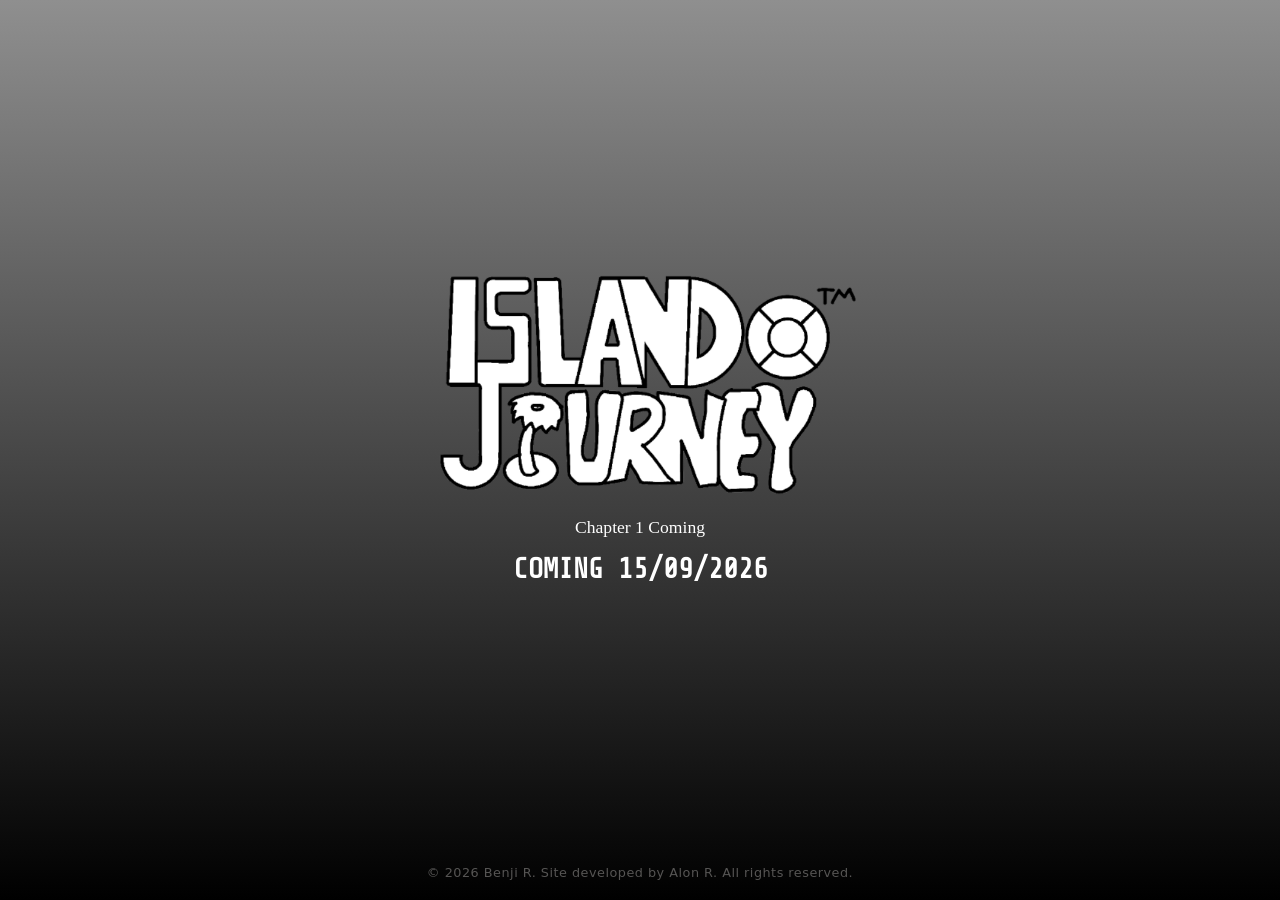
==== index.html @ 7397c51a "Inverted colors" ====
<!DOCTYPE html>
<html lang="en">
<head>
    <meta charset="UTF-8">
    <meta name="viewport" content="width=device-width, initial-scale=1.0">
    <title>Benji Comics</title>
    <link rel="stylesheet" href="./css/common.css">
    <link rel="stylesheet" href="./css/library.css">

    <link rel="apple-touch-icon" sizes="180x180" href="./images/favicon/apple-touch-icon.png">
    <link rel="icon" type="image/png" sizes="32x32" href="./images/favicon/favicon-32x32.png">
    <link rel="icon" type="image/png" sizes="16x16" href="./images/favicon/favicon-16x16.png">
    <link rel="manifest" href="./images/favicon/site.webmanifest">    

    <!-- Open Graph Metadata (Facebook, Scrapers) -->
    <meta property="og:type" content="website">
    <meta property="og:url" content="https://islandjourney.net">
    <meta property="og:title" content="Island Journey">
    <meta property="og:description" content="Island Journey comics, by Benji R">
    <meta property="og:image" content="https://islandjourney.net/images/front.png">
    <meta property="og:image:width" content="1200">
    <meta property="og:image:height" content="630">

    <!-- Discord & Twitter Cards Meta Tags -->
    <meta name="twitter:card" content="Island Journey">
    <meta name="twitter:title" content="Island Journey">
    <meta name="twitter:description" content="Island Journey comics, by Benji R">
    <meta name="twitter:image" content="https://islandjourney.net/images/front.png">    
</head>
<body>
    <div class="content-wrapper"><div class="main-content">

    <main class="library-grid">
        <div class="book-item">
            <!-- Book 2 Card Entry -->
            <div class="section-wrapper">
                <!-- Points to front cover image of your first booklet -->
                <img src="./images/island-journey-new.png" alt="Island Journey comics">
            </div>
            <div class="book-info">
                <div class="book-title">Chapter 1 Coming</div>
                <div class="book-title share-tech-mono">COMING 15/09/2026</div>
            </div>
        </div>

    </main>
    </div>
    <!-- Fixed Copyright Footer -->
    <footer>
        &copy; <script>document.write(new Date().getFullYear());</script> Benji R. Site developed by Alon R. All rights reserved.
    </footer>  
    </div>

</body>
</html>
---- css/common.css ----
body, html {
    margin: 0;
    padding: 0;
    width: 100%;
    min-height: 100vh; /* Changed from height to min-height */
    background: #000000;
    background: linear-gradient(0deg,rgba(0, 0, 0, 1) 0%, rgba(143, 143, 143, 1) 100%);    font-family: system-ui, -apple-system, sans-serif;
    color: white;
    overflow-x: hidden;
    overflow-y: auto;   /* Allows smooth vertical scrolling if elements expand */
    font-family: system-ui, sans-serif;
    
    /* Modern flex layout to push the footer down */
    display: flex;
    flex-direction: column;
}

body {
    padding: 20px;
}

.content-wrapper {
    display: flex;
    flex-direction: column;
    min-height: 100%;
    flex-grow: 1;
}

.main-content {
    flex-grow: 1;
    display: flex;
    flex-direction: column;
    justify-content: center;
    align-items: center;
}


/*Back button*/
#floating-back-btn {
    position: fixed;
    top: 24px;
    left: 24px;
    z-index: 1000;
    width: 54px;
    height: 54px;
    background-color: rgba(250, 248, 245, 0.4); /* Matches your arrow navigation background */
    color: #7a7164;            /* Matches your arrow navigation text color */
    border: 1px solid rgba(140, 131, 117, 0.15);
    border-radius: 50%;
    display: flex;
    align-items: center;
    justify-content: center;
    cursor: pointer;
    opacity: 0.5;              /* Semi-transparent by default */
    transition: all 0.3s ease;
    text-decoration: none;
    backdrop-filter: blur(4px);
    -webkit-backdrop-filter: blur(4px);
}

#floating-back-btn:hover {
    opacity: 1;                /* Fully visible on hover */
    background-color: rgba(250, 248, 245, 0.8);
    color: #4a443c;
    border-color: rgba(140, 131, 117, 0.3);
    box-shadow: 0 4px 12px rgba(0, 0, 0, 0.05);
}

#floating-back-btn svg {
    width: 22px;
    height: 22px;
}

/* Shift position slightly on small mobile screens to stay uniform with the arrow buttons */
@media (max-width: 600px) {
    #floating-back-btn {
        top: 16px;
        left: 16px;
        width: 40px;
        height: 40px;
    }
    #floating-back-btn svg {
        width: 18px;
        height: 18px;
    }
}

footer {
    width: 100%;
    text-align: center;
    padding-top: 16px;
    font-family: system-ui, -apple-system, sans-serif;
    font-size: 0.8rem;
    letter-spacing: 0.5px;
    color: #8d8b89;            
    opacity: 0.6;              /* Semi-transparent by default */
    transition: opacity 0.3s ease, visibility 0.3s ease;
    user-select: none;         
    background-color: transparent;
    margin-top: auto;          /* Pushes itself to the absolute bottom of the flexbox path */
}

footer:hover {
    opacity: 1;                /* Fully vibrant on hover */
}

@media (max-width: 600px) {
    footer {
        font-size: 0.75rem;
        padding: 12px 0;
    }
}

footer.floating-footer {
    position: fixed;
    bottom: 12px;
    left: 50%;
    transform: translateX(-50%);
    z-index: 999; /* Sits right beneath navigation buttons but above the book background */
    font-family: system-ui, -apple-system, sans-serif;
    font-size: 0.8rem;
    letter-spacing: 0.5px;
    color: #8d8b89;            /* Matches your arrow button text theme color */
    opacity: 0.4;              /* Semi-transparent by default */
    pointer-events: auto;
    transition: opacity 0.3s ease, visibility 0.3s ease;
    white-space: nowrap;
    user-select: none;         /* Prevents accidental text highlights during mouse dragging */
    padding: 0 !important;
    display: inline;
    width: auto;    
}

footer.floating-footer:hover {
    opacity: 1;                /* Fully vibrant when hovered */
}

/* Keep it legible on small mobile screens */
@media (max-width: 600px) {
    footer.floating-footer {
        font-size: 0.75rem;
        bottom: 8px;
    }
}
---- css/library.css ----
@font-face {
  font-family: Share_Tech_Mono; /* set name */
  src: url('./fonts/Share_Tech_Mono/ShareTechMono-Regular.ttf'); /* url of the font */
}

.share-tech-mono {
    font-family: Share_Tech_Mono, monospace !important;
    font-weight: 900 !important;
    font-size: 28px !important;  
}

* {
    box-sizing: border-box;
    margin: 0;
    padding: 0;
}

body {
    background: #000000;
    background: linear-gradient(0deg,rgba(0, 0, 0, 1) 0%, rgba(143, 143, 143, 1) 100%);    font-family: system-ui, -apple-system, sans-serif;
    color: white;
    min-height: 100vh;
    /*padding: 40px 20px;*/
    display: flex;
    flex-direction: column;
    align-items: center;
    justify-content: center; /* Centers the whole library vertically if it fits the screen */
}

header {
    text-align: center;
    /*margin-bottom: 50px;*/
    max-width: 600px;
}

header a, header a:visited, header a:hover, header a:active {
    text-decoration: none;
    color: inherit;
}

header h1 {
    font-family: 'Georgia', serif;
    font-size: 2.5rem;
    color: #2c251e;
    margin-bottom: 12px;
    font-weight: normal;
    letter-spacing: 0.5px;
}

header p {
    color: #7a7164;
    font-size: 1rem;
    line-height: 1.5;
}

/* Centered Library Container */
.library-grid {
    display: flex;
    flex-wrap: wrap;
    justify-content: center; /* Forces cards to center perfectly when under the max limit */
    gap: 50px; /* Generous spacing between your two main volumes */
    width: 100%;
    max-width: 1100px;
    padding: 20px 0;
}

/* Interactive Book Card Wrapper */
.book-item {
    text-decoration: none;
    color: inherit;
    display: flex;
    flex-direction: column;
    align-items: center;
    width: 60%; /* Fixed ideal width for standalone presentation layout */
}

/* Soft Paper Cover Container */
.cover-wrapper {
    position: relative;
    width: 100%;
    aspect-ratio: 3 / 4; 
    background-color: #faf8f5;
    border-radius: 2px 6px 6px 2px;
    box-shadow: 0 8px 20px rgba(44, 37, 30, 0.08), 
                0 2px 5px rgba(44, 37, 30, 0.04);
    transition: all 0.4s cubic-bezier(0.16, 1, 0.3, 1);
    overflow: hidden;
    display: flex;
    align-items: center;
    justify-content: center;
}

/* Subtle vertical linear shadow on the left edge to simulate a book spine fold */
.cover-wrapper::after {
    content: '';
    position: absolute;
    top: 0;
    left: 0;
    width: 12px;
    height: 100%;
    /*background: linear-gradient(to right, rgba(0,0,0,0.08) 0%, rgba(0,0,0,0.03) 25%, rgba(0,0,0,0) 100%);*/
    border-radius: 2px 0 0 2px;
    z-index: 2;
}

.cover-wrapper img {
    width: 100%;
    height: 100%;
    object-fit: cover;
    display: block;
    transition: transform 0.4s ease;
}

.section-wrapper {
    width: 100%;
}

.section-wrapper img {
    width: 100%;
    transition: transform 0.4s ease;
}

header img {
    width: 150px;
}

/* Elegant Hover Physics */
/*
.book-item:hover .cover-wrapper{
    transform: translateY(-8px) scale(1.07);
    box-shadow: 0 16px 32px rgba(44, 37, 30, 0.15), 
                0 4px 10px rgba(44, 37, 30, 0.08);
    
    border-color: rgba(140, 131, 117, 0.3);
}
*/

/*
.book-item:hover img {
    transform: translateY(-8px) / *scale(1.07)* /;
    filter: drop-shadow(5px 5px 5px #222);
}

.book-item:hover .cover-wrapper img {
    transform: scale(1.01);
}
*/

/* Typography Styling for Book Titles */
.book-info {
    margin-top: 16px;
    text-align: center;
    width: 100%;
}

.book-title {
    font-family: 'Georgia', serif;
    font-size: 1.1rem;
    color: white;
    margin-bottom: 15px;
    transition: color 0.2s ease;
    /*
    white-space: nowrap;
    overflow: hidden;
    */
    text-overflow: ellipsis;
}

/*
.book-item:hover .book-title {
    color: #8c8375; 
}
*/

.book-meta {
    font-size: 0.8rem;
    color: #8c8375;
    letter-spacing: 0.5px;
    text-transform: uppercase;
}

/* Responsive Breakpoints */
@media (max-width: 600px) {
    .library-grid {
        gap: 30px;
    }
    .book-item {
        width: 90%; /* Slightly compact layout rules for mobile browsing */
    }
    header h1 {
        font-size: 2rem;
    }
}

.coming-soon {
    position: relative;
}

.coming-soon .message {
    display: none !important;
    position: absolute;
    z-index: 9999;
    color: white;
    font-weight: 900;
    font-size: 35px;
    background: rgba(0,0,0, 0.5);
    height: 100%;
    width: 100%;
    justify-content: center;
    align-items: center;
}

.coming-soon .message div {
    text-align: center;
    padding: 20px;
}

.coming-soon:hover .message {
    display: flex !important;
}

.youtube-link {
    position: relative;
}

.youtube-link .play-button {
    position: absolute;
    display: flex;
    z-index: 9999;
}

.youtube-link .play-button img {
    width: 50px;
    filter: grayscale(0.4);
    position: relative;
    top: -15px;
}

.youtube-link:hover .play-button img {
    filter: none;
}

.youtube-link .cover-wrapper {
    border-color: transparent !important;
    border: none !important;
    box-shadow: none !important;
    position: unset !important;
}

.youtube-link, .youtube-link .cover-wrapper, .youtube-link .cover-wrapper img {
    background: none !important;
}

.youtube-link img {
    object-fit: contain !important;
    box-shadow: none !important;
}

.youtube-link:hover .cover-wrapper {
    transform: translateY(-8px) scale(1.07);
    box-shadow: none !important;
    border-color: transparent !important;
    border: none !important;
    position: unset !important;
}

.youtube-link:hover .cover-wrapper img {
    box-shadow: none !important;
    filter: none !important;
}

.youtube-link::after {
    content: '';
    position: absolute;
    top: 0;
    left: 0;
    width: 12px;
    height: 100%;
    background: none !important;
    border-radius: 2px 0 0 2px;
    z-index: 2;
}
.youtube-link .watch {
    display: flex;
    flex-direction: column;
    align-items: center;
    justify-content: center;
    text-align: center;
}

.youtube-link .watch img {
    margin-bottom: 8px;
}

.book-description {
    background: white;
    padding: 15px;
    margin: 5px 0px;
    border-radius: 8px;
}
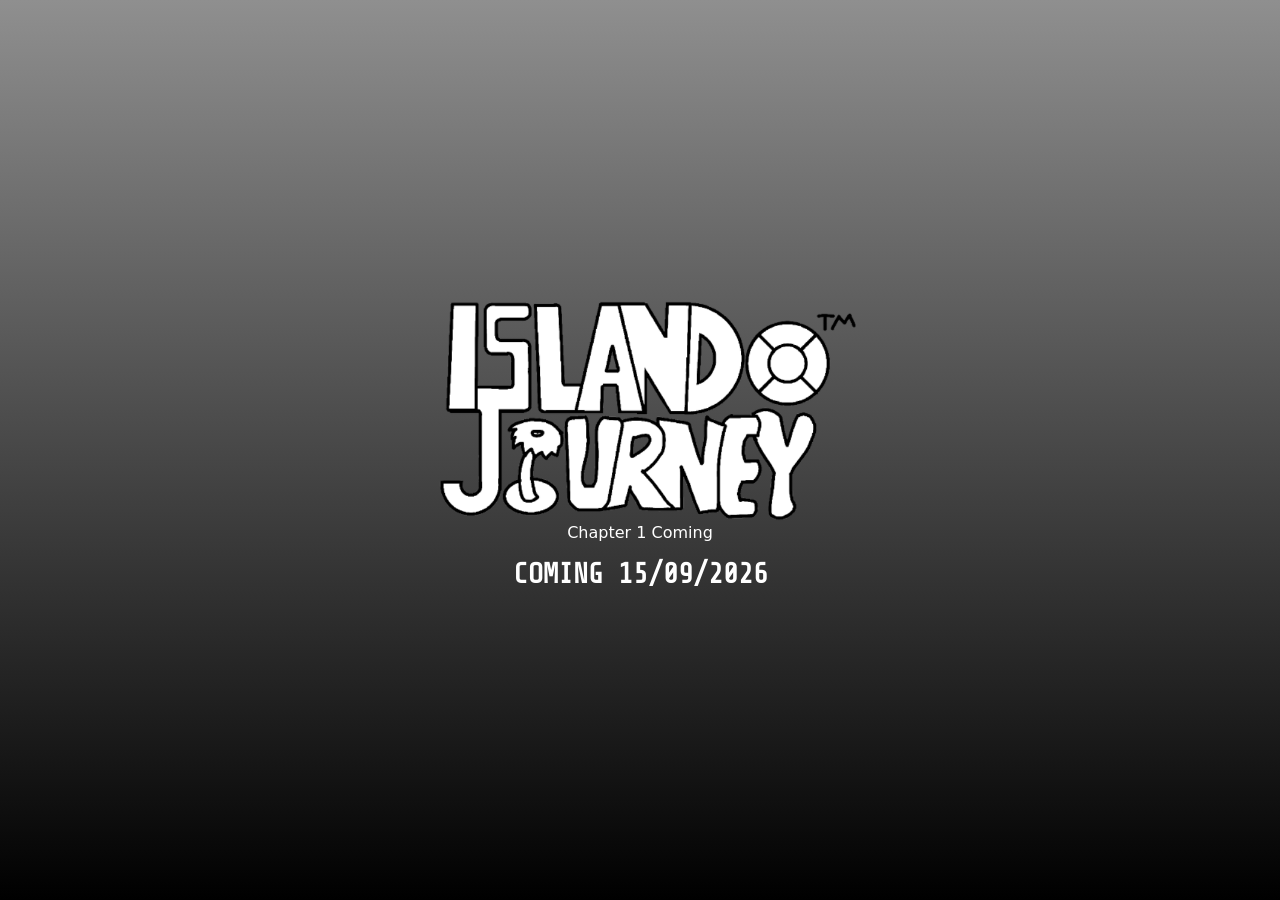
==== commit 60c5c308: "new index page pending + buy me a coffee" ====
--- a/index.html
+++ b/index.html
@@ -3,7 +3,7 @@
 <head>
     <meta charset="UTF-8">
     <meta name="viewport" content="width=device-width, initial-scale=1.0">
-    <title>Benji Comics</title>
+    <title>Island Journey</title>
     <link rel="stylesheet" href="./css/common.css">
     <link rel="stylesheet" href="./css/library.css">
 
@@ -30,11 +30,17 @@
 <body>
     <div class="content-wrapper"><div class="main-content">
 
+    <div class="coming-soon">
+        <img src="./images/island-journey-new.png" alt="Island Journey comics">
+        <div class="coming-soon-info">
+            <div class="coming-soon-title">Chapter 1 Coming</div>
+            <div class="share-tech-mono">COMING 15/09/2026</div>
+        </div>        
+    </div>
+    <!--
     <main class="library-grid">
         <div class="book-item">
-            <!-- Book 2 Card Entry -->
             <div class="section-wrapper">
-                <!-- Points to front cover image of your first booklet -->
                 <img src="./images/island-journey-new.png" alt="Island Journey comics">
             </div>
             <div class="book-info">
@@ -44,6 +50,7 @@
         </div>
 
     </main>
+    -->
     </div>
     <!-- Fixed Copyright Footer -->
     <footer>
--- a/css/common.css
+++ b/css/common.css
@@ -1,3 +1,14 @@
+@font-face {
+  font-family: Share_Tech_Mono; /* set name */
+  src: url('./fonts/Share_Tech_Mono/ShareTechMono-Regular.ttf'); /* url of the font */
+}
+
+.share-tech-mono {
+    font-family: Share_Tech_Mono, monospace !important;
+    font-weight: 900 !important;
+    font-size: 28px !important;  
+}
+
 body, html {
     margin: 0;
     padding: 0;
@@ -86,6 +97,8 @@
 }
 
 footer {
+    display: none;
+
     width: 100%;
     text-align: center;
     padding-top: 16px;
--- a/css/library.css
+++ b/css/library.css
@@ -1,14 +1,3 @@
-@font-face {
-  font-family: Share_Tech_Mono; /* set name */
-  src: url('./fonts/Share_Tech_Mono/ShareTechMono-Regular.ttf'); /* url of the font */
-}
-
-.share-tech-mono {
-    font-family: Share_Tech_Mono, monospace !important;
-    font-weight: 900 !important;
-    font-size: 28px !important;  
-}
-
 * {
     box-sizing: border-box;
     margin: 0;
@@ -25,6 +14,17 @@
     flex-direction: column;
     align-items: center;
     justify-content: center; /* Centers the whole library vertically if it fits the screen */
+}
+
+
+.logo-section {
+    display: flex;
+    justify-content: center;
+    align-items: center;
+}
+
+.logo-section img {
+    width: 30%;
 }
 
 header {
@@ -71,7 +71,7 @@
     display: flex;
     flex-direction: column;
     align-items: center;
-    width: 60%; /* Fixed ideal width for standalone presentation layout */
+    width: 300px; /* Fixed ideal width for standalone presentation layout */
 }
 
 /* Soft Paper Cover Container */
@@ -125,7 +125,6 @@
 }
 
 /* Elegant Hover Physics */
-/*
 .book-item:hover .cover-wrapper{
     transform: translateY(-8px) scale(1.07);
     box-shadow: 0 16px 32px rgba(44, 37, 30, 0.15), 
@@ -133,18 +132,15 @@
     
     border-color: rgba(140, 131, 117, 0.3);
 }
-*/
-
-/*
+
 .book-item:hover img {
-    transform: translateY(-8px) / *scale(1.07)* /;
+    transform: translateY(-8px) /*scale(1.07)*/;
     filter: drop-shadow(5px 5px 5px #222);
 }
 
 .book-item:hover .cover-wrapper img {
     transform: scale(1.01);
 }
-*/
 
 /* Typography Styling for Book Titles */
 .book-info {
@@ -157,24 +153,20 @@
     font-family: 'Georgia', serif;
     font-size: 1.1rem;
     color: white;
-    margin-bottom: 15px;
+    margin-bottom: 4px;
     transition: color 0.2s ease;
-    /*
     white-space: nowrap;
     overflow: hidden;
-    */
     text-overflow: ellipsis;
 }
 
-/*
 .book-item:hover .book-title {
-    color: #8c8375; 
-}
-*/
+    color: white; 
+}
 
 .book-meta {
     font-size: 0.8rem;
-    color: #8c8375;
+    color: white;
     letter-spacing: 0.5px;
     text-transform: uppercase;
 }
@@ -185,7 +177,7 @@
         gap: 30px;
     }
     .book-item {
-        width: 90%; /* Slightly compact layout rules for mobile browsing */
+        width: 180px; /* Slightly compact layout rules for mobile browsing */
     }
     header h1 {
         font-size: 2rem;
@@ -297,4 +289,19 @@
     padding: 15px;
     margin: 5px 0px;
     border-radius: 8px;
+}
+
+.coming-soon {
+    display: flex;
+    flex-direction: column;
+    justify-content: center;
+    align-items: center;
+}
+
+.coming-soon img { 
+    width: 60%;
+}
+.coming-soon-info div {
+    margin-bottom: 16px;
+    text-align: center;
 }
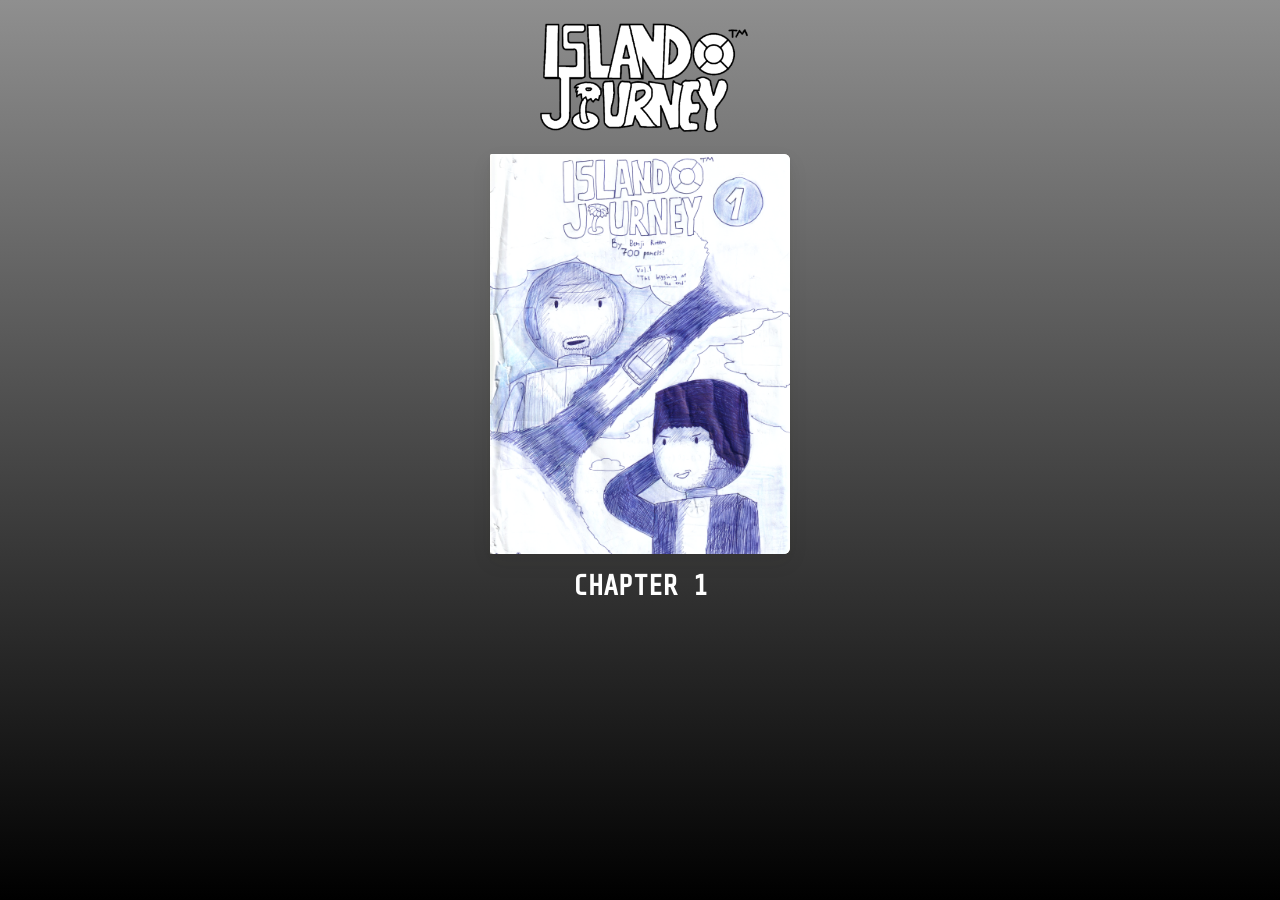
==== commit 35a2d8de: "Rename index_new.html to index.html" ====
--- a/index.html
+++ b/index.html
@@ -28,35 +28,31 @@
     <meta name="twitter:image" content="https://islandjourney.net/images/front.png">    
 </head>
 <body>
-    <div class="content-wrapper"><div class="main-content">
+    <div class="content-wrapper"><div class="main-content" style="justify-content: flex-start;">
+    <div class="logo-section">
+        <img src="./images/island-journey-new.png" alt="Island Journey comics">
+    </div>
+    
+        <main class="library-grid">
 
-    <div class="coming-soon">
-        <img src="./images/island-journey-new.png" alt="Island Journey comics">
-        <div class="coming-soon-info">
-            <div class="coming-soon-title">Chapter 1 Coming</div>
-            <div class="share-tech-mono">COMING 15/09/2026</div>
-        </div>        
-    </div>
-    <!--
-    <main class="library-grid">
-        <div class="book-item">
-            <div class="section-wrapper">
-                <img src="./images/island-journey-new.png" alt="Island Journey comics">
-            </div>
-            <div class="book-info">
-                <div class="book-title">Chapter 1 Coming</div>
-                <div class="book-title share-tech-mono">COMING 15/09/2026</div>
-            </div>
-        </div>
+            <a href="./sections/island-jurney/island-jurney-1/" class="book-item">
+                <div class="cover-wrapper">
+                    <!-- Points to front cover image of your first booklet -->
+                    <img src="./sections/island-jurney/island-jurney-1/cover.png" alt="Island Jurney 1">
+                </div>
+                <div class="book-info">
+                    <div class="book-title share-tech-mono">CHAPTER 1</div>
+                </div>
+            </a>
 
     </main>
-    -->
     </div>
     <!-- Fixed Copyright Footer -->
     <footer>
         &copy; <script>document.write(new Date().getFullYear());</script> Benji R. Site developed by Alon R. All rights reserved.
     </footer>  
     </div>
-
+    
+    <script data-name="BMC-Widget" data-cfasync="false" src="https://cdnjs.buymeacoffee.com/1.0.0/widget.prod.min.js" data-id="benji.comics" data-description="Support me on Buy me a coffee!" data-message="" data-color="#DEDEDE" data-position="Right" data-x_margin="18" data-y_margin="18"></script>
 </body>
 </html>
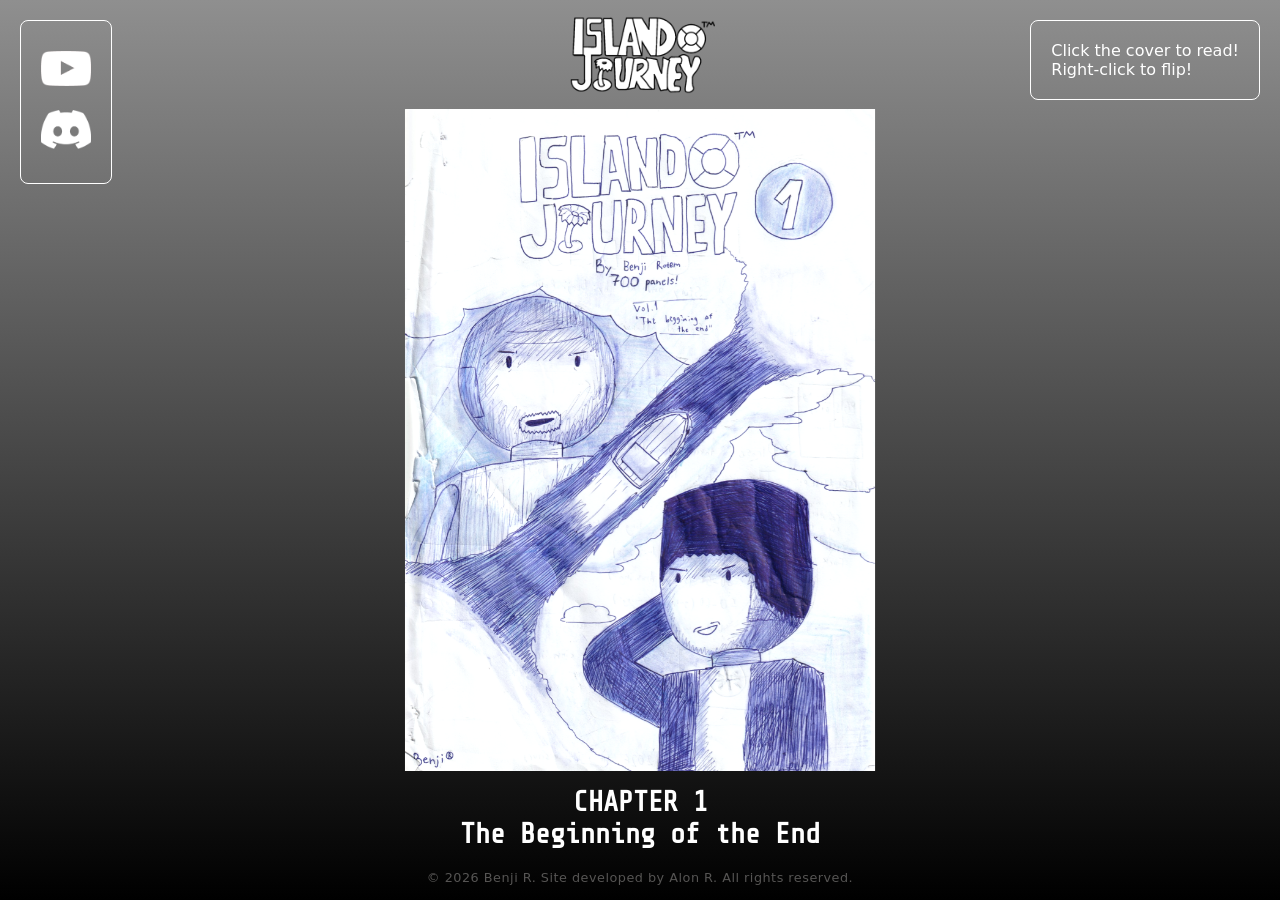
==== commit 6bf4cae8: "New layout and social links" ====
--- a/index.html
+++ b/index.html
@@ -1,9 +1,20 @@
+
 <!DOCTYPE html>
 <html lang="en">
-<head>
+<head>    
+    <!-- Google analytics tag (gtag.js) -->
+    <script async src="https://www.googletagmanager.com/gtag/js?id=G-C9G21STJ8S"></script>
+    <script>
+    window.dataLayer = window.dataLayer || [];
+    function gtag(){dataLayer.push(arguments);}
+    gtag('js', new Date());
+
+    gtag('config', 'G-C9G21STJ8S');
+    </script>
+
     <meta charset="UTF-8">
     <meta name="viewport" content="width=device-width, initial-scale=1.0">
-    <title>Island Journey</title>
+    <title>Island Journey: Chapter 1</title>
     <link rel="stylesheet" href="./css/common.css">
     <link rel="stylesheet" href="./css/library.css">
 
@@ -25,34 +36,101 @@
     <meta name="twitter:card" content="Island Journey">
     <meta name="twitter:title" content="Island Journey">
     <meta name="twitter:description" content="Island Journey comics, by Benji R">
-    <meta name="twitter:image" content="https://islandjourney.net/images/front.png">    
+    <meta name="twitter:image" content="https://islandjourney.net/images/front.png">
 </head>
-<body>
-    <div class="content-wrapper"><div class="main-content" style="justify-content: flex-start;">
-    <div class="logo-section">
-        <img src="./images/island-journey-new.png" alt="Island Journey comics">
+<!-- 
+  CRITICAL: Setting margin: 0 on the body removes the browser's 
+  default spacing, which is the most common cause of rogue scrollbars.
+-->
+<body style="margin: 0; padding: 0; overflow: hidden;">
+
+  <!-- Main Container: Strictly locked to the screen viewport height -->
+  <div class="container" style="display: flex; flex-direction: column; height: 100vh; width: 100vw; overflow: hidden;">
+    
+    <!-- Top Div -->
+    <div class="logo-section" style="padding: 15px; text-align: center;">
+      <img src="./images/island-journey-new.png" alt="Island Journey comics">
     </div>
-    
-        <main class="library-grid">
 
-            <a href="./sections/island-jurney/island-jurney-1/" class="book-item">
-                <div class="cover-wrapper">
-                    <!-- Points to front cover image of your first booklet -->
-                    <img src="./sections/island-jurney/island-jurney-1/cover.png" alt="Island Jurney 1">
+    <!-- Middle Div -->
+    <div style="flex-grow: 1; min-height: 0; width: 100%; position: relative;">
+        <a id="comic-link" href="./sections/island-jurney/island-jurney-1/" 
+        style="position: absolute; top: 0; left: 0; width: 100%; height: 100%; display: flex; justify-content: center; align-items: center;">
+            
+            <!-- The 3D Scene Wrapper -->
+            <div class="flip-scene" style="width: 100%; height: 100%;">
+                <!-- The Card that will receive the 'flipped' class -->
+                <div id="flipCard" class="flip-card">
+                    
+                    <!-- FRONT IMAGE -->
+                    <div class="card-face card-face-front">
+                        <img 
+                            src="./sections/island-jurney/island-jurney-1/cover.png" 
+                            style="max-height: 100%; max-width: 100%; object-fit: contain; display: block;"
+                        />
+                    </div>
+                    
+                    <!-- BACK IMAGE -->
+                    <div class="card-face card-face-back">
+                        <img 
+                            src="./sections/island-jurney/island-jurney-1/pages/66.png" 
+                            style="max-height: 100%; max-width: 100%; object-fit: contain; display: block;"
+                        />
+                    </div>
+
                 </div>
-                <div class="book-info">
-                    <div class="book-title share-tech-mono">CHAPTER 1</div>
-                </div>
-            </a>
+            </div>
+            
+        </a>
+    </div>
+    <!--/middle div-->
 
-    </main>
+    <!-- Bottom Div -->
+    <div style="padding: 15px; text-align: center;">
+        <div class="book-title share-tech-mono">
+            CHAPTER 1<br/>
+            The Beginning of the End
+        </div>
+        <div class="footer">
+            &copy; <script>document.write(new Date().getFullYear());</script> Benji R. Site developed by Alon R. All rights reserved.
+        </div>         
     </div>
-    <!-- Fixed Copyright Footer -->
-    <footer>
-        &copy; <script>document.write(new Date().getFullYear());</script> Benji R. Site developed by Alon R. All rights reserved.
-    </footer>  
-    </div>
-    
+
+  </div>
+
+  <div class="instructions">
+    <p>Click the cover to read!</p>
+    <p>Right-click to flip!</p>
+  </div>
+  <div class="social-links">
+    <p>
+        <a href="https://www.youtube.com/@kiguyYT" target="_blank">
+        <img id="img-youtube" src="./images/social/youtube-play-white.png" />
+        </a>
+    </p>
+    <p>
+        <a href="https://discord.gg/pAJ9TTRHX" target="_blank">
+        <img id="img-discord" src="./images/social/discord-white.png" />
+        </a>
+    </p>
+  </div>
+
+    <script>
+        // Select the elements
+        const comicLink = document.getElementById('comic-link');
+        const flipCard = document.getElementById('flipCard');
+
+        // Intercept the contextmenu (right-click) event
+        comicLink.addEventListener('contextmenu', function(event) {
+            // 1. Stop the browser's standard right-click menu from opening
+            event.preventDefault();
+            
+            // 2. Toggle the CSS class to trigger the smooth 3D flip
+            flipCard.classList.toggle('flipped');
+        });
+    </script>
+
     <script data-name="BMC-Widget" data-cfasync="false" src="https://cdnjs.buymeacoffee.com/1.0.0/widget.prod.min.js" data-id="benji.comics" data-description="Support me on Buy me a coffee!" data-message="" data-color="#DEDEDE" data-position="Right" data-x_margin="18" data-y_margin="18"></script>
+    <script src="./scripts/stats.js"></script>
 </body>
-</html>
+</html>
--- a/css/common.css
+++ b/css/common.css
@@ -117,6 +117,21 @@
     opacity: 1;                /* Fully vibrant on hover */
 }
 
+.footer {
+    text-align: center;
+    padding-top: 16px;
+    font-family: system-ui, -apple-system, sans-serif;
+    font-size: 0.8rem;
+    letter-spacing: 0.5px;
+    color: #8d8b89;            
+    opacity: 0.6;              /* Semi-transparent by default */
+    transition: opacity 0.3s ease, visibility 0.3s ease;    
+}
+
+.footer:hover {
+    opacity: 1;                /* Fully vibrant on hover */
+}
+
 @media (max-width: 600px) {
     footer {
         font-size: 0.75rem;
--- a/css/library.css
+++ b/css/library.css
@@ -24,7 +24,7 @@
 }
 
 .logo-section img {
-    width: 30%;
+    width: 150px;
 }
 
 header {
@@ -72,6 +72,8 @@
     flex-direction: column;
     align-items: center;
     width: 300px; /* Fixed ideal width for standalone presentation layout */
+    transition: all 0.4s cubic-bezier(0.16, 1, 0.3, 1);
+    
 }
 
 /* Soft Paper Cover Container */
@@ -125,7 +127,8 @@
 }
 
 /* Elegant Hover Physics */
-.book-item:hover .cover-wrapper{
+.book-item:hover .cover-wrapper {
+    transition: all 0.4s cubic-bezier(0.16, 1, 0.3, 1);
     transform: translateY(-8px) scale(1.07);
     box-shadow: 0 16px 32px rgba(44, 37, 30, 0.15), 
                 0 4px 10px rgba(44, 37, 30, 0.08);
@@ -133,7 +136,17 @@
     border-color: rgba(140, 131, 117, 0.3);
 }
 
+.book-item:hover {
+    transition: all 0.4s cubic-bezier(0.16, 1, 0.3, 1);
+    transform: translateY(-8px) scale(1.07);
+    box-shadow: 0 16px 32px rgba(44, 37, 30, 0.15), 
+                0 4px 10px rgba(44, 37, 30, 0.08);
+    
+    border-color: rgba(140, 131, 117, 0.3);
+}
+
 .book-item:hover img {
+    transition: all 0.4s cubic-bezier(0.16, 1, 0.3, 1);
     transform: translateY(-8px) /*scale(1.07)*/;
     filter: drop-shadow(5px 5px 5px #222);
 }
@@ -304,4 +317,92 @@
 .coming-soon-info div {
     margin-bottom: 16px;
     text-align: center;
-}+}
+
+
+.hover-zoom{
+    transition: all 0.4s cubic-bezier(0.16, 1, 0.3, 1);
+
+}
+
+.hover-zoom:hover{
+    transition: all 0.4s cubic-bezier(0.16, 1, 0.3, 1);
+    transform: translateY(-8px) scale(1.07);
+    box-shadow: 0 16px 32px rgba(44, 37, 30, 0.15), 
+                0 4px 10px rgba(44, 37, 30, 0.08);
+}
+
+
+  /* The scene wrapper provides 3D depth */
+  .flip-scene {
+    perspective: 1000px;
+    max-height: 100%;
+    max-width: 100%;
+    display: flex;
+    justify-content: center;
+    align-items: center;
+  }
+
+  /* The actual card that rotates */
+  .flip-card {
+    position: relative;
+    width: 100%;
+    height: 100%;
+    transform-style: preserve-3d;
+    transition: transform 0.6s ease;
+  }
+
+  /* When JS adds this class, it flips 180 degrees */
+  .flip-card.flipped {
+    transform: rotateY(180deg);
+  }
+
+  /* Position front and back faces on top of each other */
+  .card-face {
+    position: absolute;
+    top: 0;
+    left: 0;
+    width: 100%;
+    height: 100%;
+    backface-visibility: hidden; /* Hides the reverse side when flipped */
+    display: flex;
+    justify-content: center;
+    align-items: center;
+  }
+
+  /* The back face starts pre-rotated */
+  .card-face-back {
+    transform: rotateY(180deg);
+  }
+
+  .instructions {
+    position: absolute;
+    right:20px;
+    top: 20px;
+    padding: 20px;
+    border: 1px solid white;
+    border-radius: 8px;
+  }
+
+  .social-links {
+    position: absolute;
+    left:20px;
+    top: 20px;
+    padding: 20px;
+    border: 1px solid white;
+    border-radius: 8px;
+  }
+
+  .social-links img {
+    width: 50px;
+    height: auto;
+    margin: 10px 0;
+  }
+
+  #img-youtube:hover {
+    content: url('../images/social/youtube-play-red.png');
+  }
+
+  #img-discord:hover {
+    content: url('../images/social/discord-blue.png');
+  }
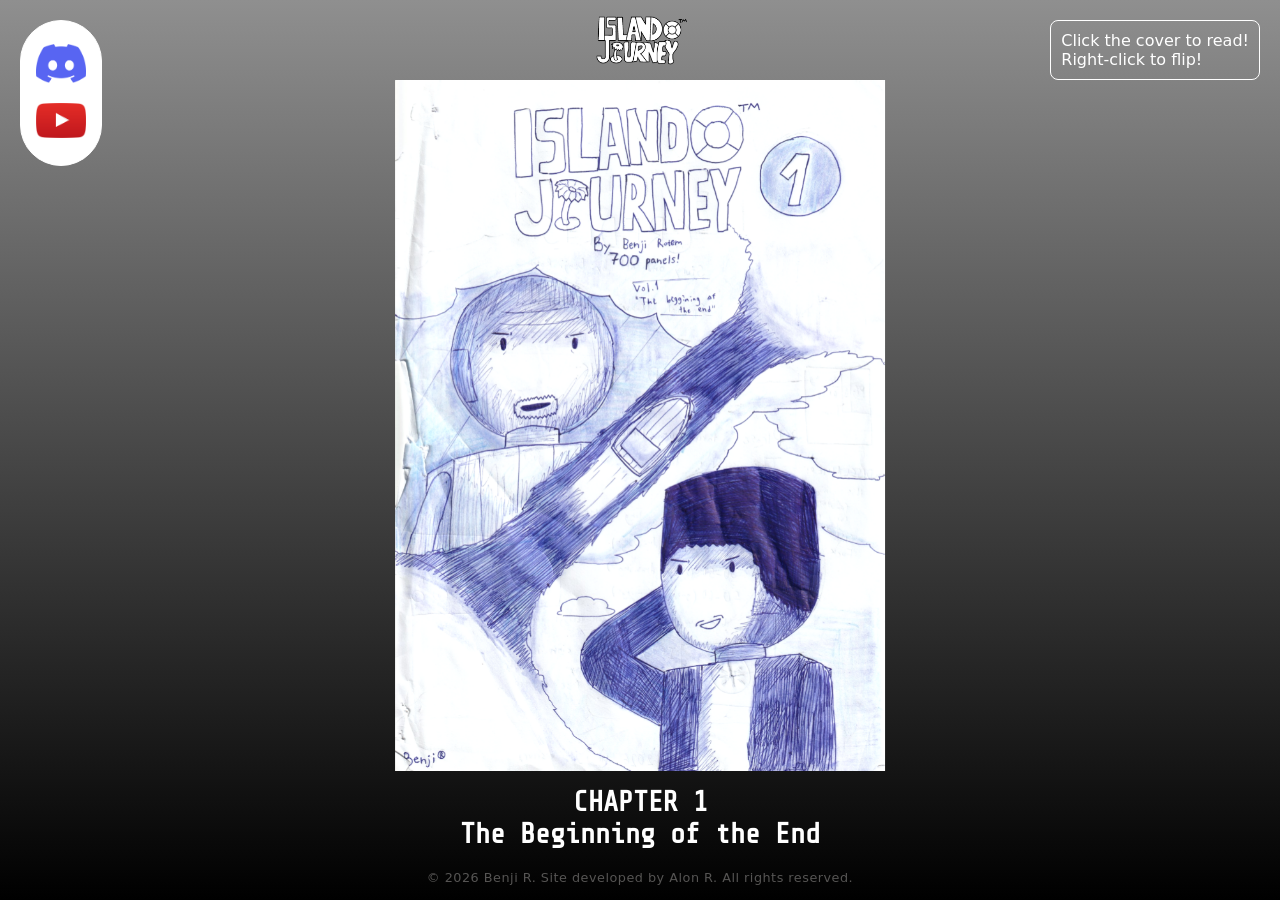
==== commit 5605be2a: "New layout and social links" ====
--- a/index.html
+++ b/index.html
@@ -44,12 +44,11 @@
 -->
 <body style="margin: 0; padding: 0; overflow: hidden;">
 
-  <!-- Main Container: Strictly locked to the screen viewport height -->
-  <div class="container" style="display: flex; flex-direction: column; height: 100vh; width: 100vw; overflow: hidden;">
+  <div class="container" style="display: flex; flex-direction: column; height: 100dvh; width: 100%; overflow: hidden; position: relative;">
     
     <!-- Top Div -->
-    <div class="logo-section" style="padding: 15px; text-align: center;">
-      <img src="./images/island-journey-new.png" alt="Island Journey comics">
+    <div class="logo-section" style="padding: 15px; text-align: center; flex-shrink: 0;">
+      <img src="./images/island-journey-new.png" alt="Island Journey comics" style="max-height: 50px; object-fit: contain;">
     </div>
 
     <!-- Middle Div -->
@@ -57,9 +56,7 @@
         <a id="comic-link" href="./sections/island-jurney/island-jurney-1/" 
         style="position: absolute; top: 0; left: 0; width: 100%; height: 100%; display: flex; justify-content: center; align-items: center;">
             
-            <!-- The 3D Scene Wrapper -->
             <div class="flip-scene" style="width: 100%; height: 100%;">
-                <!-- The Card that will receive the 'flipped' class -->
                 <div id="flipCard" class="flip-card">
                     
                     <!-- FRONT IMAGE -->
@@ -83,10 +80,9 @@
             
         </a>
     </div>
-    <!--/middle div-->
 
     <!-- Bottom Div -->
-    <div style="padding: 15px; text-align: center;">
+    <div style="padding: 15px; text-align: center; flex-shrink: 0;">
         <div class="book-title share-tech-mono">
             CHAPTER 1<br/>
             The Beginning of the End
@@ -96,24 +92,27 @@
         </div>         
     </div>
 
-  </div>
 
-  <div class="instructions">
+    <div class="instructions">
     <p>Click the cover to read!</p>
     <p>Right-click to flip!</p>
   </div>
   <div class="social-links">
     <p>
-        <a href="https://www.youtube.com/@kiguyYT" target="_blank">
-        <img id="img-youtube" src="./images/social/youtube-play-white.png" />
+        <a href="https://discord.gg/pAJ9TTRHX" target="_blank">
+        <img id="img-discord" src="./images/social/discord-blue.png" />
         </a>
     </p>
     <p>
-        <a href="https://discord.gg/pAJ9TTRHX" target="_blank">
-        <img id="img-discord" src="./images/social/discord-white.png" />
+        <a href="https://www.youtube.com/@kiguyYT" target="_blank">
+        <img id="img-youtube" src="./images/social/youtube-play-red.png" />
         </a>
     </p>
   </div>
+
+  </div>
+
+
 
     <script>
         // Select the elements
--- a/css/library.css
+++ b/css/library.css
@@ -15,6 +15,14 @@
     align-items: center;
     justify-content: center; /* Centers the whole library vertically if it fits the screen */
 }
+
+    html, body {
+      margin: 0;
+      padding: 0;
+      height: 100%;
+      width: 100%;
+      overflow: hidden;
+    }
 
 
 .logo-section {
@@ -379,7 +387,7 @@
     position: absolute;
     right:20px;
     top: 20px;
-    padding: 20px;
+    padding: 10px;
     border: 1px solid white;
     border-radius: 8px;
   }
@@ -388,21 +396,62 @@
     position: absolute;
     left:20px;
     top: 20px;
-    padding: 20px;
+    padding: 15px;
     border: 1px solid white;
-    border-radius: 8px;
+    border-radius: 9999px;
+    background-color: white;
+
+    display: flex;
+    flex-direction: column;
+    justify-content: center;
+    align-items: center;    
   }
 
   .social-links img {
     width: 50px;
     height: auto;
-    margin: 10px 0;
-  }
-
+    margin: 8px 0;
+  }
+/*
   #img-youtube:hover {
     content: url('../images/social/youtube-play-red.png');
   }
 
   #img-discord:hover {
     content: url('../images/social/discord-blue.png');
+  }
+*/
+  @media (max-width: 666px) {
+    .social-links {
+        padding: 8px;
+        flex-direction: row;
+    }
+
+    .social-links img {
+        width: 40px;
+        height: auto;
+        margin: 0px 8px;        
+    }
+  }
+
+  @media (max-width: 600px) {
+    .instructions {
+        display: none;
+    }
+  }
+
+  @media (max-width: 470px) {
+    .social-links {
+        top: 5px;
+        left: 8px;
+        /*
+        padding: 5px;
+        flex-direction: column;
+        */
+    }
+    .social-links img {
+        width: 35px;
+        height: auto;
+        margin: 5px 0px;        
+    }    
   }
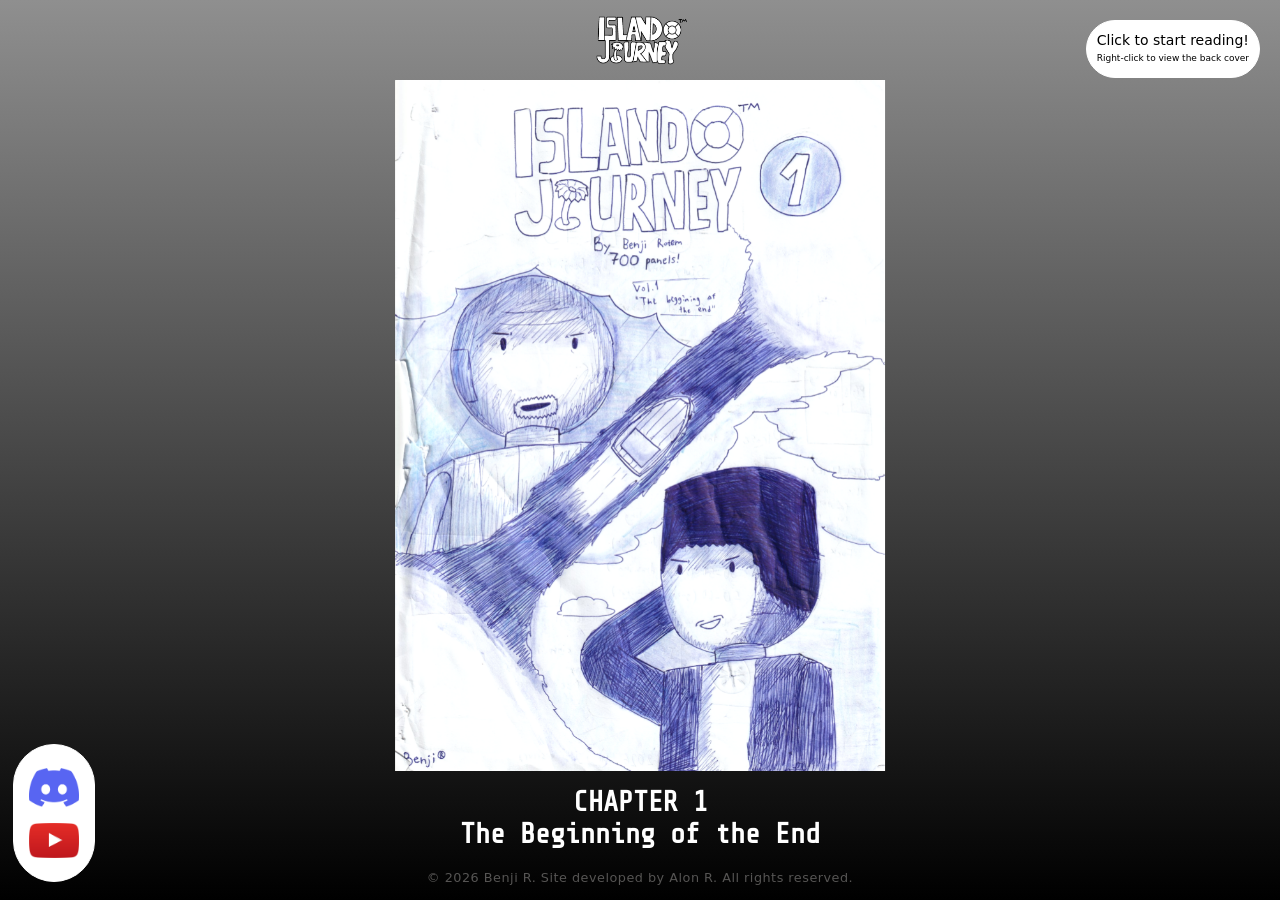
==== commit a0ebacd7: "New layout and social links" ====
--- a/index.html
+++ b/index.html
@@ -94,21 +94,17 @@
 
 
     <div class="instructions">
-    <p>Click the cover to read!</p>
-    <p>Right-click to flip!</p>
+        <div class="big-instructions">Click to start reading!</div>
+        <div>Right-click to view the back cover</div>
   </div>
-  <div class="social-links">
-    <p>
+    <div class="social-links" bis_skin_checked="1">
         <a href="https://discord.gg/pAJ9TTRHX" target="_blank">
-        <img id="img-discord" src="./images/social/discord-blue.png" />
+            <img id="img-discord" src="./images/social/discord-blue.png">
         </a>
-    </p>
-    <p>
         <a href="https://www.youtube.com/@kiguyYT" target="_blank">
-        <img id="img-youtube" src="./images/social/youtube-play-red.png" />
+            <img id="img-youtube" src="./images/social/youtube-play-red.png">
         </a>
-    </p>
-  </div>
+    </div>
 
   </div>
 
--- a/css/library.css
+++ b/css/library.css
@@ -385,17 +385,36 @@
 
   .instructions {
     position: absolute;
-    right:20px;
+    right: 20px;
     top: 20px;
     padding: 10px;
     border: 1px solid white;
-    border-radius: 8px;
+    border-radius: 29px;
+    background-color: white;
+    color: black;
+    text-align: center;
+    font-size: 9px;
+    /* display: flex; */
+    /* flex-direction: column; */
+    /* justify-content: center; */
+    align-items: center;
+    line-height: 18px;
+  }
+
+  .big-instructions {
+    font-size: 14px;
   }
 
   .social-links {
+    /*
     position: absolute;
     left:20px;
-    top: 20px;
+    bottom: 20px;
+    */
+    position: fixed;
+    bottom: 18px;
+    left: 13px;
+
     padding: 15px;
     border: 1px solid white;
     border-radius: 9999px;
@@ -406,6 +425,12 @@
     justify-content: center;
     align-items: center;    
   }
+
+.social-links a {
+    display: flex;
+    align-items: center;
+    justify-content: center;
+}  
 
   .social-links img {
     width: 50px;
@@ -442,9 +467,10 @@
 
   @media (max-width: 470px) {
     .social-links {
-        top: 5px;
+        /*
+        bottom: 5px;
         left: 8px;
-        /*
+        
         padding: 5px;
         flex-direction: column;
         */
